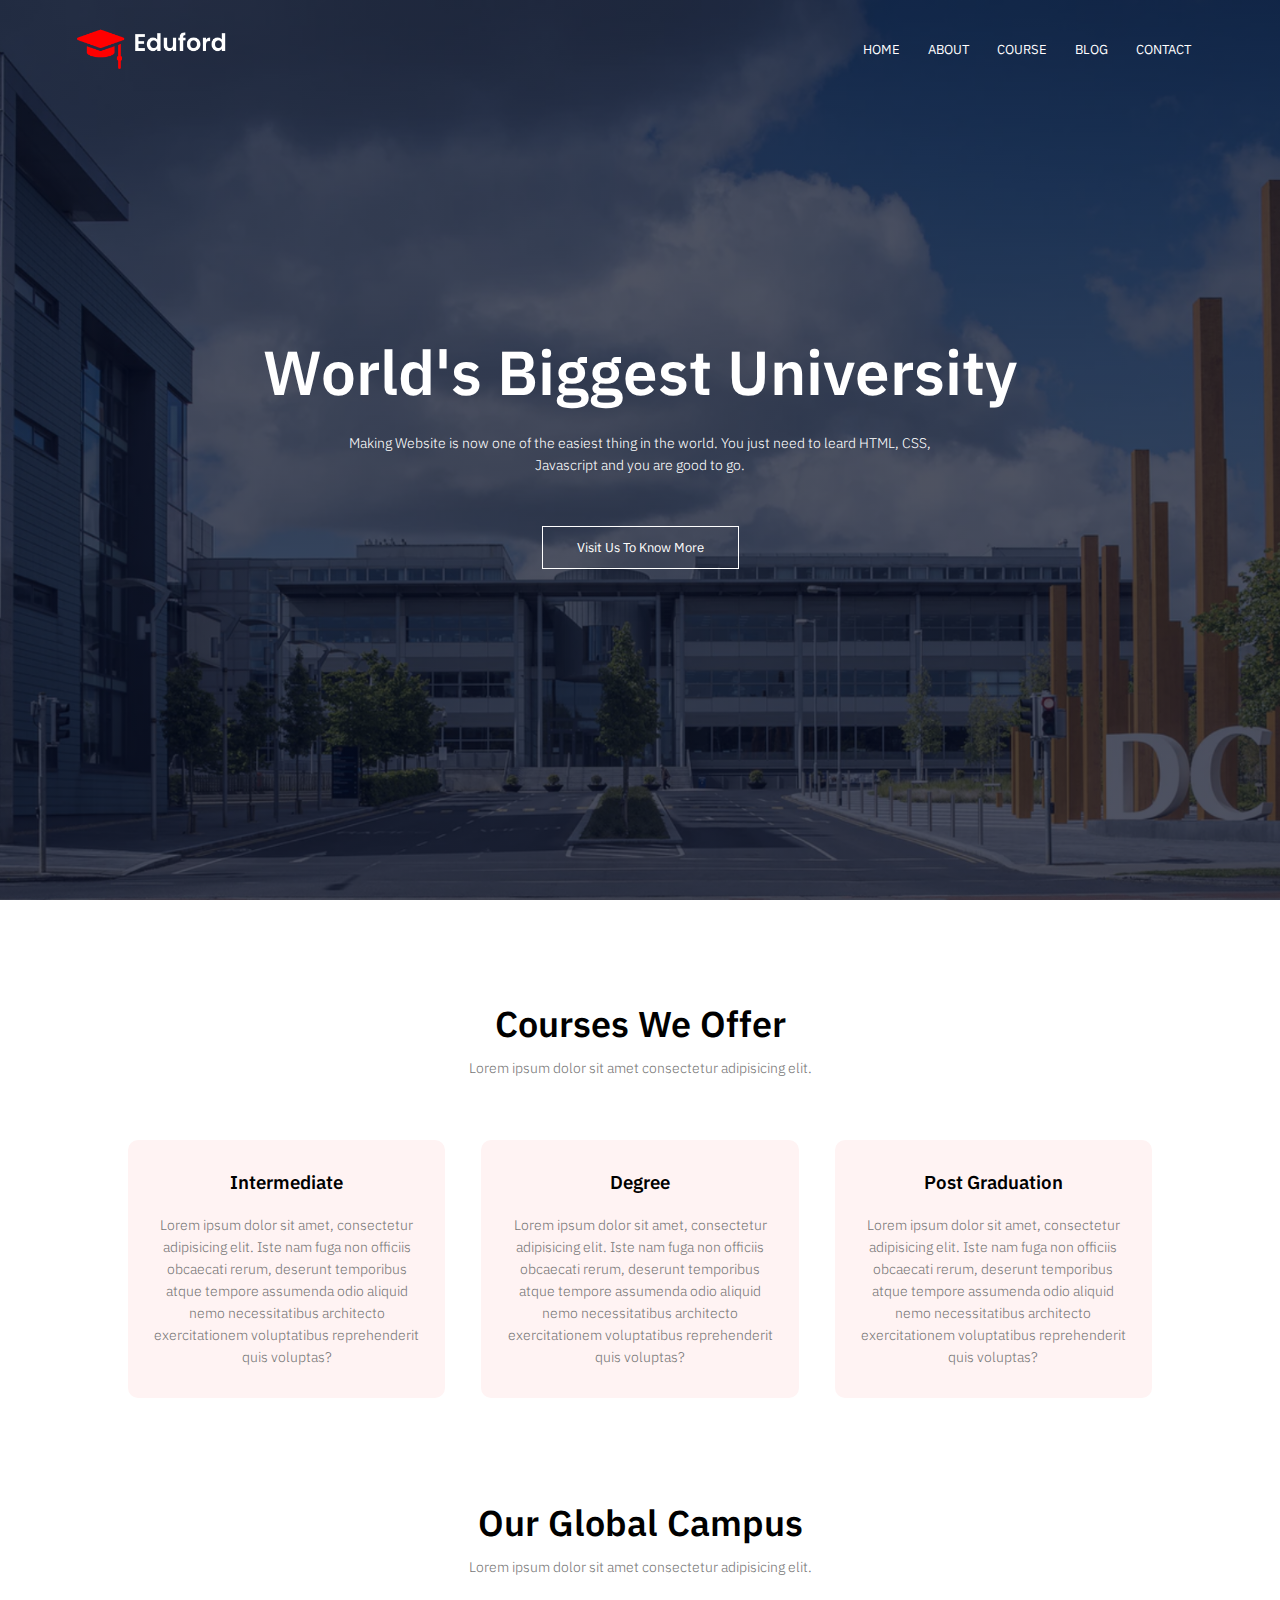
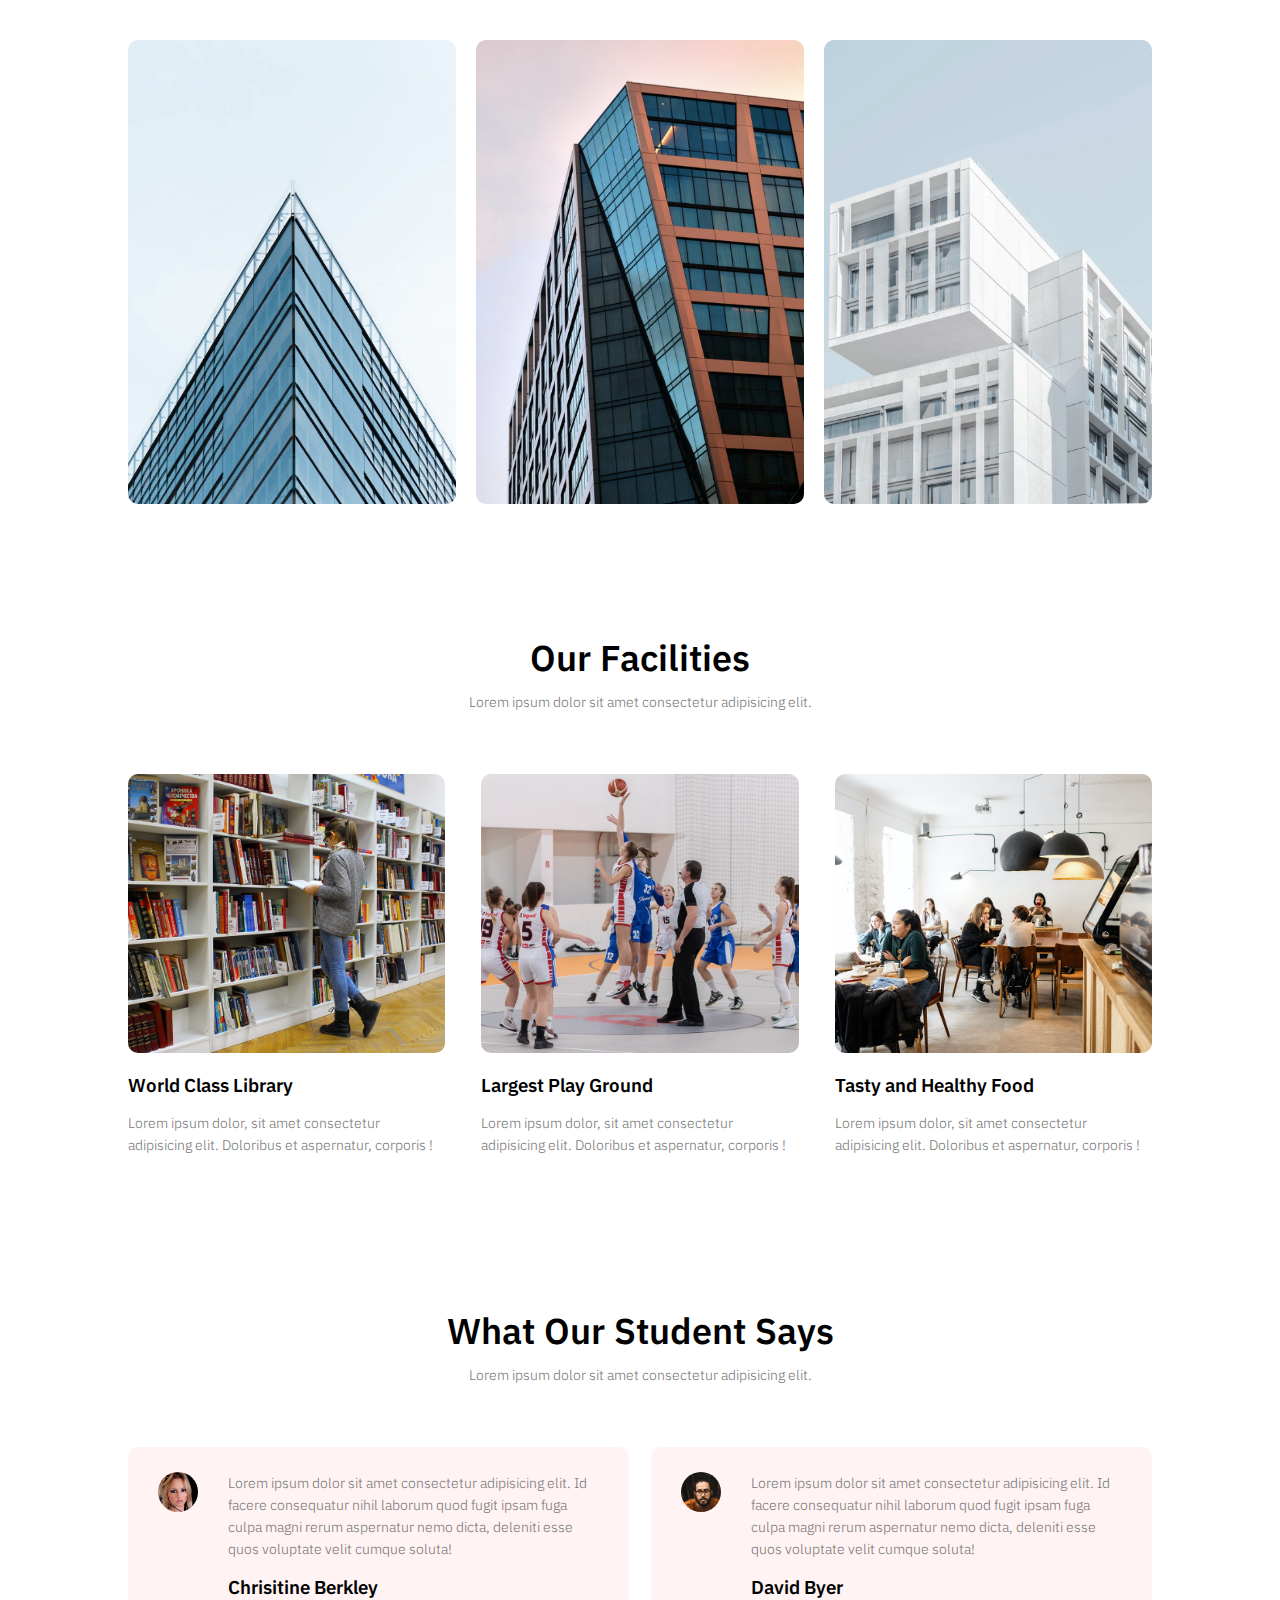
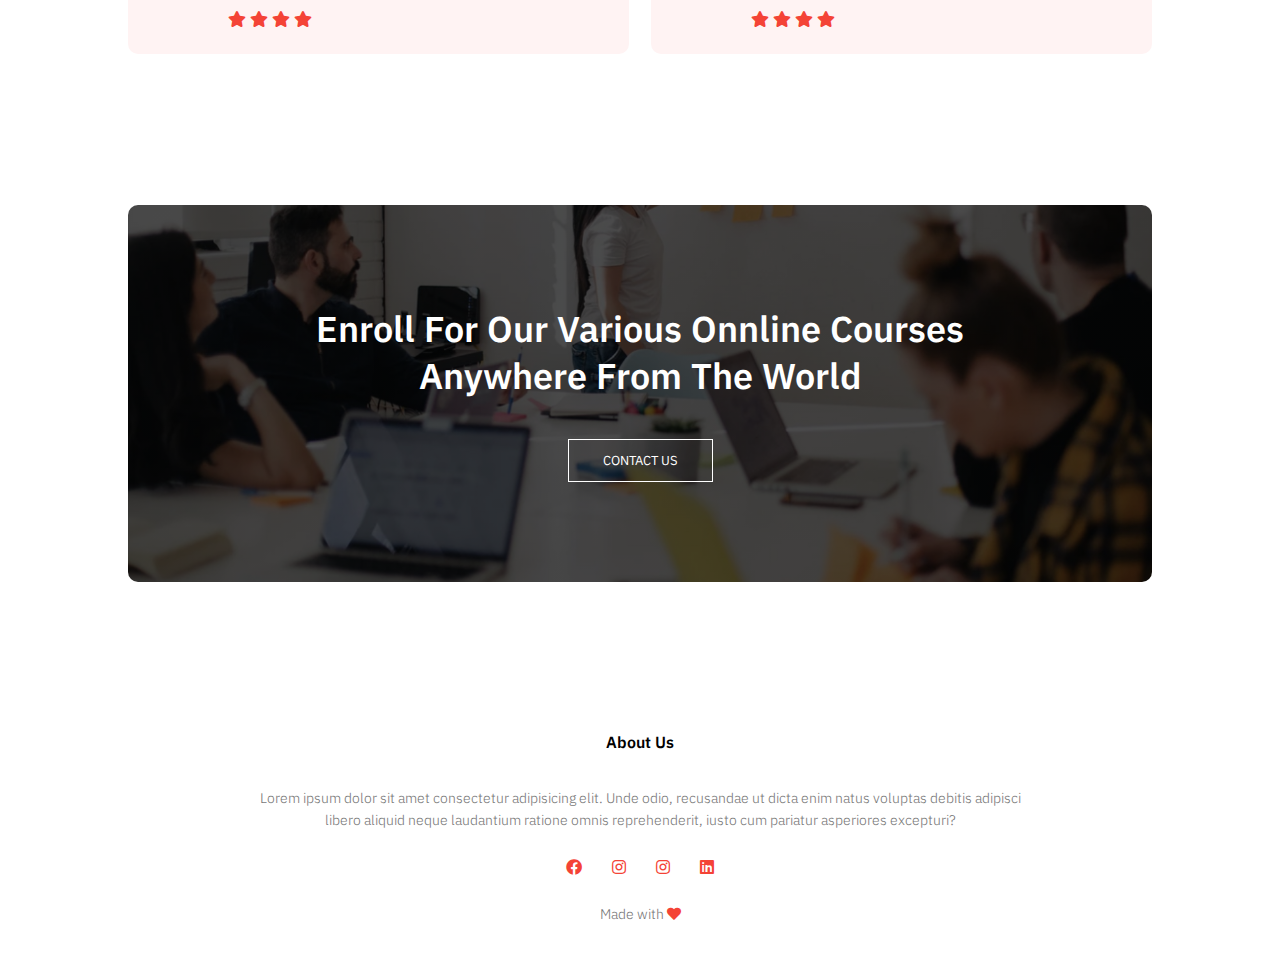
==== about.html @ bbb9ba4d "second commit" ====
<!DOCTYPE html>
<html lang="en">
<head>
    <meta charset="UTF-8">
    <meta http-equiv="X-UA-Compatible" content="IE=edge">
    <meta name="viewport" content="width=device-width, initial-scale=1.0">
    <title>University Web Design</title>
    <link rel="stylesheet" href="style.css">
    <link rel="preconnect" href="https://fonts.googleapis.com">
<link rel="preconnect" href="https://fonts.gstatic.com" crossorigin>
<link href="https://fonts.googleapis.com/css2?family=Anuphan&family=Roboto:ital,wght@0,300;0,500;0,700;1,300&display=swap" rel="stylesheet">
<link rel="stylesheet" href="https://use.fontawesome.com/releases/v5.0.7/css/all.css">
</head>
<body>
    <section class="header">
        <nav>
            <a href="index.html"><img src="images/logo.png"></a>
            <div class="nav-links" id="navLinks">
                <i class="fa fa-times" onclick="hideMenu()"></i>
                <ul>
                    <li><a href="">HOME</a></li>
                    <li><a href="">ABOUT</a></li>
                    <li><a href="">COURSE</a></li>
                    <li><a href="">BLOG</a></li>
                    <li><a href="">CONTACT</a></li>
                </ul>
            </div>
            <i class="fa fa-bars"  onclick="showMenu()"></i>
        </nav>

        <div class = "text-box">
            <h1>World's Biggest University</h1>
            <p>Making Website is now one of the easiest thing in the world. You just need to leard HTML, CSS,<br> Javascript and you are good to go.</p>
            <a href=""class="hero-btn">Visit Us To Know More</a>
        </div>
    </section>




    <!--------- Course -->

    <section class="course">
        <h1>Courses We Offer</h1>
        <p>Lorem ipsum dolor sit amet consectetur adipisicing elit.</p>
        <div class="row">
            <div class="course-col">
                <h3>Intermediate</h3>
                <p>Lorem ipsum dolor sit amet, consectetur adipisicing elit. Iste nam fuga non officiis obcaecati rerum, deserunt temporibus atque tempore assumenda odio aliquid nemo necessitatibus architecto exercitationem voluptatibus reprehenderit quis voluptas?</p>
            </div>
            <div class="course-col">
                <h3>Degree</h3>
                <p>Lorem ipsum dolor sit amet, consectetur adipisicing elit. Iste nam fuga non officiis obcaecati rerum, deserunt temporibus atque tempore assumenda odio aliquid nemo necessitatibus architecto exercitationem voluptatibus reprehenderit quis voluptas?</p>
            </div>
            <div class="course-col">
                <h3>Post Graduation</h3>
                <p>Lorem ipsum dolor sit amet, consectetur adipisicing elit. Iste nam fuga non officiis obcaecati rerum, deserunt temporibus atque tempore assumenda odio aliquid nemo necessitatibus architecto exercitationem voluptatibus reprehenderit quis voluptas?</p>
            </div>
        </div>
    </section>

    <!-------- campus------->

    <section class="campus">
        <h1>Our Global Campus</h1>
        <p>Lorem ipsum dolor sit amet consectetur adipisicing elit.</p>

        <div class="row">
            <div class="campus-col">
                <img src="images/london.png">
                <div class="layer">
                    <h3>LONDON</h3>
                </div>
            </div>
            <div class="campus-col">
                <img src="images/newyork.png">
                <div class="layer">
                    <h3>NEW YORK</h3>
                </div>
            </div>
            <div class="campus-col">
                <img src="images/washington.png">
                <div class="layer">
                    <h3>WASHINGTON</h3>
                </div>
            </div>
        </div>
    </section>
    

    <!-------Facilities-->


<section class="facilities">
    <h1>Our Facilities</h1>
    <p>Lorem ipsum dolor sit amet consectetur adipisicing elit.</p>

    <div class="row">
        <div class="facilities-col">
            <img src="images/library.png">
            <h3>World Class Library</h3>
            <p>Lorem ipsum dolor, sit amet consectetur adipisicing elit. Doloribus et aspernatur, corporis !</p>
        </div>
        <div class="facilities-col">
            <img src="images/basketball.png">
            <h3>Largest Play Ground</h3>
            <p>Lorem ipsum dolor, sit amet consectetur adipisicing elit. Doloribus et aspernatur, corporis !</p>
        </div>
        <div class="facilities-col">
            <img src="images/cafeteria.png">
            <h3>Tasty and Healthy Food</h3>
            <p>Lorem ipsum dolor, sit amet consectetur adipisicing elit. Doloribus et aspernatur, corporis !</p>
        </div>
    </div>
</section>


<!------testimonials-->

<section class="testimonials">
<h1>What Our Student Says</h1>
<p>Lorem ipsum dolor sit amet consectetur adipisicing elit.</p>
<div class="row">
    <div class="testiomonial-col">
        <img src="images/user1.jpg" >
        <div>
            <p>Lorem ipsum dolor sit amet consectetur adipisicing elit. Id facere consequatur nihil laborum quod fugit ipsam fuga culpa magni rerum aspernatur nemo dicta, deleniti esse quos voluptate velit cumque soluta!</p>
            <h3>Chrisitine Berkley</h3>
            <i class="fa fa-star"></i>
            <i class="fa fa-star"></i>
            <i class="fa fa-star"></i>
            <i class="fa fa-star"></i>
            <i class="fa fa-star-o" ></i>
        </div>
    </div>
    <div class="testiomonial-col">
        <img src="images/user2.jpg" >
        <div>
            <p>Lorem ipsum dolor sit amet consectetur adipisicing elit. Id facere consequatur nihil laborum quod fugit ipsam fuga culpa magni rerum aspernatur nemo dicta, deleniti esse quos voluptate velit cumque soluta!</p>
            <h3>David Byer</h3>
            <i class="fa fa-star"></i>
            <i class="fa fa-star"></i>
            <i class="fa fa-star"></i>
            <i class="fa fa-star"></i>
            <i class="fa fa-star-half-o"></i>
        </div>
    </div>
</div>
</section>



<!-----Call to Action-->

<section class="cta ">
    <h1>Enroll For Our Various Onnline Courses <br> Anywhere From The World</h1>
    <a href="" class="hero-btn">CONTACT US</a>
</section>

<!-- footer -->

<section class="footer">
    <h4>About Us</h4>
    <p>Lorem ipsum dolor sit amet consectetur adipisicing elit. Unde odio, recusandae ut dicta enim natus voluptas debitis adipisci<br> libero aliquid neque laudantium ratione omnis reprehenderit, iusto cum pariatur asperiores excepturi?</p>
    <div class="icons">
        <i class="fab fa-facebook"></i>
        <i class="fab fa-instagram"></i>
        <i class="fab fa-instagram"></i>
        <i class="fab fa-linkedin"></i>
    </div>
    <p>Made with <i class="fas fa-heart"></i></p>
</section>


<!-------Javascript for toggle Menu ------>

<script>

var navLinks = document.getElementById("navLinks");

function showMenu(){
    navLinks.style.right = "0";
}
function hideMenu(){
    navLinks.style.right = "-200px";
}

</script>

</body>
</html>
---- style.css ----
*{
    margin: 0;
    padding: 0;
    font-family: 'Anuphan', sans-serif;
}

.header{
    min-height: 100vh;
    width: 100%;
    background-image: linear-gradient(rgba(4,9,30,0.7),rgba(4,9,30,0.7)),url(images/banner.png);
    background-position: center;
    background-size: cover;
    position: relative;
}
nav{
    display: flex;
    padding: 2% 6%;
    justify-content: space-between;
    align-items: center;
}
nav img{
    width: 150px;
}
.nav-links{
    flex: 1;
    text-align: right;
}
.nav-links ul li{
    list-style: none;
    display: inline-block;
    padding: 8px 12px;
    position: relative;
}
.nav-links ul li a{
    color: #fff;
    text-decoration: none;
    font-size: 13px
}
.nav-links ul li::after{
    content:'';
    width: 0%;
    height: 2px;
    background: #f44336;
    display: block;
    margin: auto;
    transition: 0.5s;
}
.nav-links ul li:hover::after{
    width: 100%;
}
.text-box{
    width: 90%;
    color: #fff;
    position: absolute;
    top: 50%;
    left: 50%;
    transform: translate(-50%, -50%);
    text-align: center;
}
.text-box h1{
    font-size: 62px;
}
.text-box p{
    margin: 10px 0 40px;
    font-size: 14px;
    color: #fff;
}
.hero-btn{
    display: inline-block;
    text-decoration: none;
    color: #fff;
    border: 1px solid #fff;
    padding: 12px 34px;
    font-size: 13px;
    background: transparent;
    position: relative;
    cursor: pointer;
}
.hero-btn:hover{
    border: 1px solid #f44336;
    background: #f44336;
    transition: 1s;
}
nav.fa{
    display: none;
}

@media (max-width: 700px){
    .text-box h1{
        font-size: 20px;
    }
    .nav-links ul li{
        display: block;
    }
    
    .nav-links{
        position: absolute;
        background: #f44336;
        height: 100vh;
        width: 200px;
        top: 0;
        right: -200px;
        text-align: left;
        z-index: 2;
        transition: 1s;
    }
    
    nav .fa{
        display: block;
        color: #fff;
        margin: 10px;
        cursor: pointer;
    }
    .nav-links ul{
        padding: 30px;
    }
}

.course{
    width: 80%;
    margin: auto;
    text-align: center;
    padding-top: 100px;
}
h1{
    font-size: 36px;
    font-weight: 600;
}
p{
    color: #777;
    font-size: 14px;
    font-weight: 300;
    line-height: 22px;
    padding: 10px;
}
@media (min-width: 701px){
    nav .fa{
        display: none;
    }}

    .row{
        margin-top: 5%;
        display: flex;
        justify-content: space-between;
    }

    .course-col{
        flex-basis: 31%;
        background: #fff3f3;
        border-radius: 10px;
        margin-bottom: 5%;
        padding: 20px 12px;
        box-sizing: border-box;
        transition: 0.5s;
    }

    h3{
        text-align: center;
        font-weight: 600;
        margin: 10px 0;
    }

    .course-col:hover{
        box-shadow: 0 0 20px 0px rgba(0, 0, 0, 0.2);
    }
    @media(max-width: 700px){
        .row{
            flex-direction: column;
        }
    }

    /* campus */
    .campus{
        width: 80%;
        margin: auto;
        text-align: center;
        padding-top: 50px;
    }

    .campus-col{
        flex-basis: 32%;
        border-radius:  10px;
        margin-bottom: 30px;
        position: relative;
        overflow: hidden;
    }
    .campus-col img{
        width: 100%;
        display: block;
    }
    .layer{
        background: transparent;
        height: 100%;
        width: 100%;
        position: absolute;
        top: 0;
        left: 0;
        transition: 0.5s;
    }
    .layer:hover{
        background: rgba(226, 0, 0, 0.7);
    }
    .layer h3{
        width: 100%;
        font-weight: 500;
        color: #fff;
        font-size: 26px;
        bottom: 0;
        left: 50%;
        transform: translateX(-50%);
        position: absolute;
        opacity: 0;
        transition: 0.5s;
    }

    .layer:hover h3{
        bottom: 49%;
        opacity: 1;
    }
    

    /*facilities*/

    .facilities{
        width: 80%;
        margin: auto;
        text-align: center;
        padding-top: 100px;
    }
    .facilities-col{
        flex-basis: 31%;
        border-radius: 10px;
        margin-bottom: 5%;
        text-align: left;
    }
    .facilities-col img{
        width: 100%;
        border-radius: 10px;
    }
    .facilities-col p{
        padding: 0;
    }
    .facilities-col h3 {
        margin-top: 16px;
        margin-bottom: 15px;
        text-align: left;
    }

    /*-----testimonials------*/

    .testimonials{
        width: 80%;
        margin: auto;
        padding-top: 100px;
        text-align: center;
    }

    .testiomonial-col{
        flex-basis: 44%;
        border-radius: 10px;
        margin-bottom: 5%;
        text-align: left;
        background: #fff3f3;
        padding: 25px;
        cursor: pointer;
        display: flex;
    }

    .testiomonial-col img{
        height: 40px;
        margin-left: 5px;
        margin-right: 30px;
        border-radius: 50%;
    }
    .testiomonial-col p{
        padding: 0;
    }

    .testiomonial-col h3{
        margin-top: 15px;
        text-align: left;
    }

    .testiomonial-col .fa{
        color: #f44336;
    }
    
    @media(max-width: 700px){
        .testiomonial-col img {
            margin-left: 0px;
            margin-right: 15px;
        }
    }

    /* call to action */


    .cta{
        margin: 100px auto ;
        width: 80%;
        background-image: linear-gradient(rgba(0,0,0,0.7), rgba(0,0,0,0.7)),url(images/banner2.jpg);
        background-position: center;
        background-size: cover;
        border-radius: 10px;
        text-align: center;
        padding: 100px 0;
    }
    .cta h1{
        color: #fff;
        margin-bottom: 40px;
        padding: 0;
        }

        @media(max-width: 700px){
            .cta h1{
                font-size: 24px;
            }
        }

        /* footer */
        .footer{
            width: 100%;
            text-align: center;
            padding: 30px 0;
        }
            
        .footer h4{
            margin-bottom: 25px;
            margin-top: 20px;
            font-weight: 600;
        }
        .icons .fab{
            color: #f44336;
            margin: 0 13px;
            cursor: pointer;
            padding: 18px 0;
        }
        .fas {
            color: #f44336;
        }
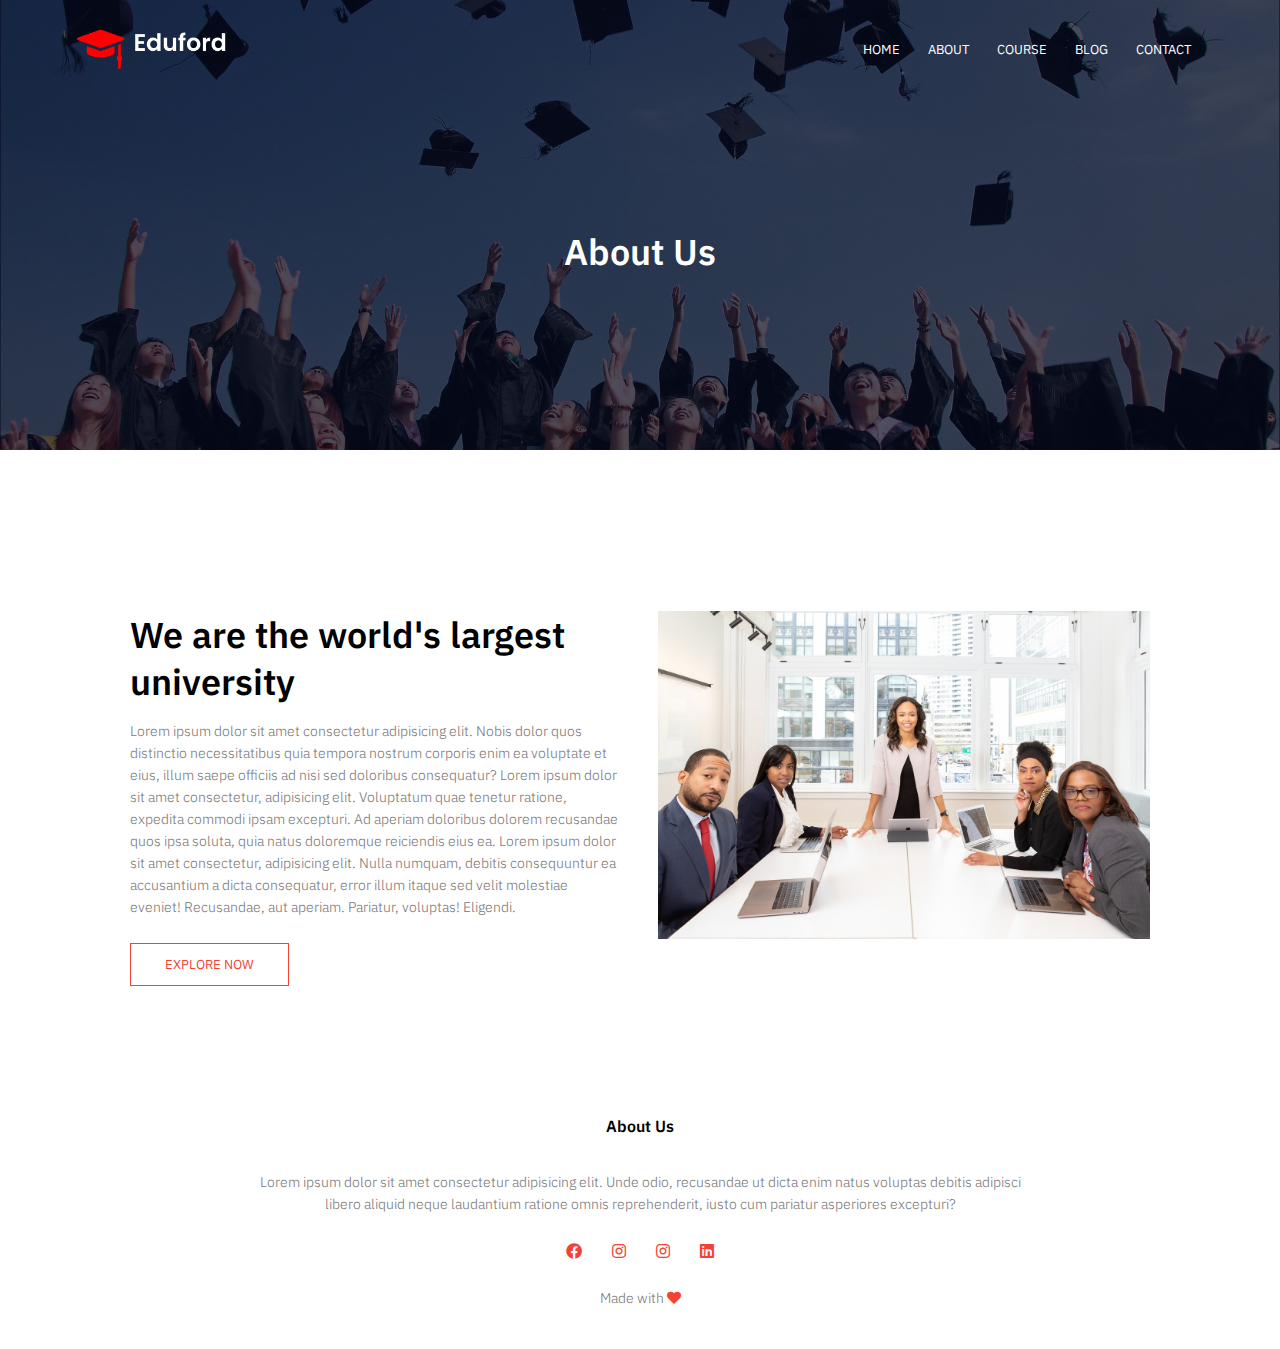
==== commit e1ffcd59: "Third commit" ====
--- a/about.html
+++ b/about.html
@@ -12,7 +12,7 @@
 <link rel="stylesheet" href="https://use.fontawesome.com/releases/v5.0.7/css/all.css">
 </head>
 <body>
-    <section class="header">
+    <section class="sub-header">
         <nav>
             <a href="index.html"><img src="images/logo.png"></a>
             <div class="nav-links" id="navLinks">
@@ -28,134 +28,22 @@
             <i class="fa fa-bars"  onclick="showMenu()"></i>
         </nav>
 
-        <div class = "text-box">
-            <h1>World's Biggest University</h1>
-            <p>Making Website is now one of the easiest thing in the world. You just need to leard HTML, CSS,<br> Javascript and you are good to go.</p>
-            <a href=""class="hero-btn">Visit Us To Know More</a>
+    <h1>About Us</h1>
+    </section>
+<!-- 
+
+    About us content -->
+    <section class="about-us">
+        <div class="row">
+            <div class="about-col">
+                <h1>We are the world's largest university</h1>
+                <p>Lorem ipsum dolor sit amet consectetur adipisicing elit. Nobis dolor quos distinctio necessitatibus quia tempora nostrum corporis enim ea voluptate et eius, illum saepe officiis ad nisi sed doloribus consequatur? Lorem ipsum dolor sit amet consectetur, adipisicing elit. Voluptatum quae tenetur ratione, expedita commodi ipsam excepturi. Ad aperiam doloribus dolorem recusandae quos ipsa soluta, quia natus doloremque reiciendis eius ea. Lorem ipsum dolor sit amet consectetur, adipisicing elit. Nulla numquam, debitis consequuntur ea accusantium a dicta consequatur, error illum itaque sed velit molestiae eveniet! Recusandae, aut aperiam. Pariatur, voluptas! Eligendi.</p>
+                <a href="" class="hero-btn red-btn">EXPLORE NOW</a>
+            </div>
+            <div class="about-col">
+                <img src="images/about.jpg">
         </div>
     </section>
-
-
-
-
-    <!--------- Course -->
-
-    <section class="course">
-        <h1>Courses We Offer</h1>
-        <p>Lorem ipsum dolor sit amet consectetur adipisicing elit.</p>
-        <div class="row">
-            <div class="course-col">
-                <h3>Intermediate</h3>
-                <p>Lorem ipsum dolor sit amet, consectetur adipisicing elit. Iste nam fuga non officiis obcaecati rerum, deserunt temporibus atque tempore assumenda odio aliquid nemo necessitatibus architecto exercitationem voluptatibus reprehenderit quis voluptas?</p>
-            </div>
-            <div class="course-col">
-                <h3>Degree</h3>
-                <p>Lorem ipsum dolor sit amet, consectetur adipisicing elit. Iste nam fuga non officiis obcaecati rerum, deserunt temporibus atque tempore assumenda odio aliquid nemo necessitatibus architecto exercitationem voluptatibus reprehenderit quis voluptas?</p>
-            </div>
-            <div class="course-col">
-                <h3>Post Graduation</h3>
-                <p>Lorem ipsum dolor sit amet, consectetur adipisicing elit. Iste nam fuga non officiis obcaecati rerum, deserunt temporibus atque tempore assumenda odio aliquid nemo necessitatibus architecto exercitationem voluptatibus reprehenderit quis voluptas?</p>
-            </div>
-        </div>
-    </section>
-
-    <!-------- campus------->
-
-    <section class="campus">
-        <h1>Our Global Campus</h1>
-        <p>Lorem ipsum dolor sit amet consectetur adipisicing elit.</p>
-
-        <div class="row">
-            <div class="campus-col">
-                <img src="images/london.png">
-                <div class="layer">
-                    <h3>LONDON</h3>
-                </div>
-            </div>
-            <div class="campus-col">
-                <img src="images/newyork.png">
-                <div class="layer">
-                    <h3>NEW YORK</h3>
-                </div>
-            </div>
-            <div class="campus-col">
-                <img src="images/washington.png">
-                <div class="layer">
-                    <h3>WASHINGTON</h3>
-                </div>
-            </div>
-        </div>
-    </section>
-    
-
-    <!-------Facilities-->
-
-
-<section class="facilities">
-    <h1>Our Facilities</h1>
-    <p>Lorem ipsum dolor sit amet consectetur adipisicing elit.</p>
-
-    <div class="row">
-        <div class="facilities-col">
-            <img src="images/library.png">
-            <h3>World Class Library</h3>
-            <p>Lorem ipsum dolor, sit amet consectetur adipisicing elit. Doloribus et aspernatur, corporis !</p>
-        </div>
-        <div class="facilities-col">
-            <img src="images/basketball.png">
-            <h3>Largest Play Ground</h3>
-            <p>Lorem ipsum dolor, sit amet consectetur adipisicing elit. Doloribus et aspernatur, corporis !</p>
-        </div>
-        <div class="facilities-col">
-            <img src="images/cafeteria.png">
-            <h3>Tasty and Healthy Food</h3>
-            <p>Lorem ipsum dolor, sit amet consectetur adipisicing elit. Doloribus et aspernatur, corporis !</p>
-        </div>
-    </div>
-</section>
-
-
-<!------testimonials-->
-
-<section class="testimonials">
-<h1>What Our Student Says</h1>
-<p>Lorem ipsum dolor sit amet consectetur adipisicing elit.</p>
-<div class="row">
-    <div class="testiomonial-col">
-        <img src="images/user1.jpg" >
-        <div>
-            <p>Lorem ipsum dolor sit amet consectetur adipisicing elit. Id facere consequatur nihil laborum quod fugit ipsam fuga culpa magni rerum aspernatur nemo dicta, deleniti esse quos voluptate velit cumque soluta!</p>
-            <h3>Chrisitine Berkley</h3>
-            <i class="fa fa-star"></i>
-            <i class="fa fa-star"></i>
-            <i class="fa fa-star"></i>
-            <i class="fa fa-star"></i>
-            <i class="fa fa-star-o" ></i>
-        </div>
-    </div>
-    <div class="testiomonial-col">
-        <img src="images/user2.jpg" >
-        <div>
-            <p>Lorem ipsum dolor sit amet consectetur adipisicing elit. Id facere consequatur nihil laborum quod fugit ipsam fuga culpa magni rerum aspernatur nemo dicta, deleniti esse quos voluptate velit cumque soluta!</p>
-            <h3>David Byer</h3>
-            <i class="fa fa-star"></i>
-            <i class="fa fa-star"></i>
-            <i class="fa fa-star"></i>
-            <i class="fa fa-star"></i>
-            <i class="fa fa-star-half-o"></i>
-        </div>
-    </div>
-</div>
-</section>
-
-
-
-<!-----Call to Action-->
-
-<section class="cta ">
-    <h1>Enroll For Our Various Onnline Courses <br> Anywhere From The World</h1>
-    <a href="" class="hero-btn">CONTACT US</a>
-</section>
 
 <!-- footer -->
 
--- a/style.css
+++ b/style.css
@@ -337,4 +337,118 @@
         }
         .fas {
             color: #f44336;
-        }+        }
+/* 
+about us page */
+
+.sub-header{
+    height: 50vh;
+    width: 100%;
+    background-image: linear-gradient(rgba(4,9,30,0.7), rgba(4,9,30,0.7)),url(images/background.jpg);
+    background-position: center;
+    background-size: cover;
+    text-align: center;
+    color: #fff;
+}
+.sub-header h1{
+    margin-top: 130px;
+}
+
+.about-us{
+    width: 80%;
+    margin: auto;
+    padding-top: 80px;
+    padding-bottom: 50px;
+}
+
+.about-col{
+    flex-basis: 48%;
+    padding: 30px 2px;
+}
+.about-col img{
+    width: 100%;
+}
+
+.about-col h1{
+    padding-top: 0;
+}
+.about-col p{
+    padding: 15px 0 25px;
+}
+.red-btn{
+    border: 1px solid #f44336;
+    background: transparent;
+    color: #f44336;
+}
+.red-btn:hover{
+    color: #fff;
+}
+/* blog page content */
+.blog-content{
+    width: 80%;
+    margin: auto;
+    padding: 60px 0;  
+}
+.blog-left{
+    flex-basis: 65%;
+}
+.blog-left img{
+    width: 100%;
+}
+.blog-left h2 {
+    color: #222;
+    font-weight: 600;
+    margin: 30px 0;
+}
+.blog-left p{
+    color: #999;
+    padding: 0;
+}
+
+.blog-right{
+    flex-basis: 32%;
+}
+.blog-right h3{
+    background: #f44336;
+    color: #fff;
+    padding: 7px 0;
+    font-size: 16px;
+    margin-bottom: 20px;
+} 
+.blog-right div{
+    display: flex;
+    align-items: center;
+    justify-content: space-between;
+    color: #555;
+    padding: 8px;
+    box-sizing: border-box;
+}
+
+.comment-box{
+    border: 1px solid #ccc;
+    margin: 50px 0;
+    padding: 10px 20px;
+}
+.comment-box h3{
+    text-align: left;
+}
+
+.comment-form input, .comment-form textarea{
+    width: 100%;
+    padding: 10px;
+    margin: 15px 0;
+    box-sizing: border-box;
+    border: none;
+    outline: none;
+    background: #f0f0f0;
+}
+
+.comment-form button{
+    margin: 10px 0;
+}
+
+@media(max-width: 700px){
+    .sub-header h1{
+        font-size: 18px;
+    }
+}